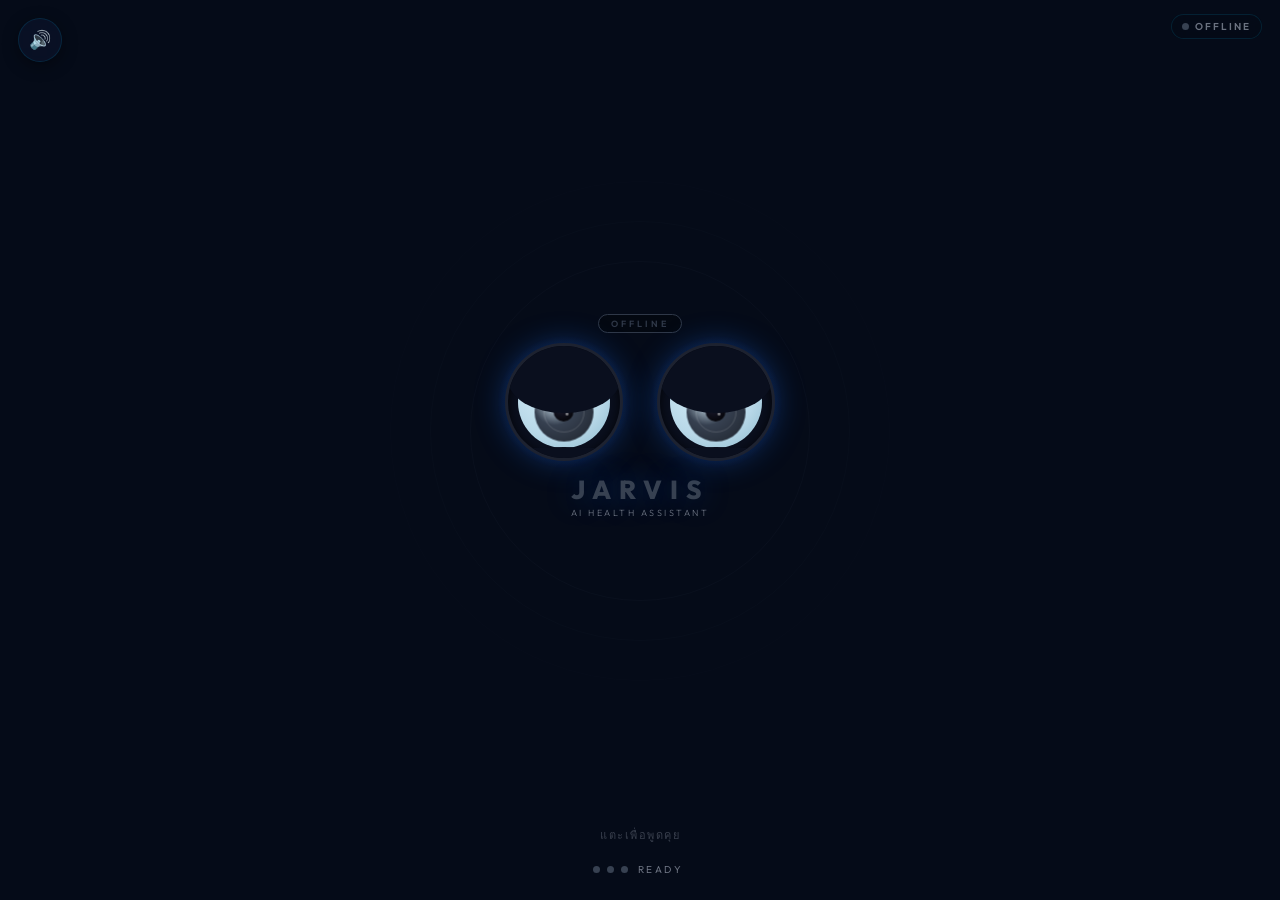
==== frontend/index.html @ 4f092149 "feat: implement backend core with Gemini integration, wake-word detection, and frontend communicatio" ====
<!DOCTYPE html>
<html lang="th">
<head>
    <meta charset="UTF-8">
    <meta name="viewport" content="width=device-width, initial-scale=1.0">
    <title>JARVIS — AI Health Assistant</title>
    <link rel="stylesheet" href="style.css">
    <link href="https://fonts.googleapis.com/css2?family=Outfit:wght@300;400;600;800&family=Sarabun:wght@300;400;600;700&display=swap" rel="stylesheet">
</head>
<body>
    <div class="app-container">

        <!-- Status dot (top-right corner) -->
        <div class="ws-status" id="ws-status">
            <div class="status-dot"></div>
            <span class="status-text">CONNECTING...</span>
        </div>

        <!-- Test Speaker — top-left corner -->
        <button class="test-audio-btn" id="test-audio-btn" title="ทดสอบลำโพง">
            <div class="test-icon">🔊</div>
        </button>

        <!-- Main Face Area -->
        <main class="main-display">

            <!-- Robot Face Stage (tap to talk) -->
            <div class="face-stage" id="face-stage">

                <!-- Ambient glow rings around face -->
                <div class="ambient-ring ring-1"></div>
                <div class="ambient-ring ring-2"></div>
                <div class="ambient-ring ring-3"></div>

                <!-- Countdown arc overlay on face -->
                <div class="ptt-countdown-arc face-countdown-arc" id="ptt-countdown-arc"></div>

                <!-- Robot Head with Eyes -->
                <div class="robot-head">

                    <!-- State Badge -->
                    <div class="robot-state-badge" id="state-badge">STANDBY</div>

                    <!-- Eyes Container -->
                    <div class="robot-eyes-row">

                        <!-- LEFT EYE -->
                        <div class="eye-wrap" id="eye-left">
                            <div class="eye-outer-glow"></div>
                            <div class="eye-socket">
                                <div class="eye-white">
                                    <div class="iris" id="iris-left">
                                        <div class="iris-inner"></div>
                                        <div class="pupil">
                                            <div class="pupil-highlight"></div>
                                            <div class="pupil-highlight-sm"></div>
                                        </div>
                                    </div>
                                    <!-- Shine overlay -->
                                    <div class="eye-shine"></div>
                                </div>
                                <!-- Eyelids -->
                                <div class="eyelid eyelid-top" id="eyelid-top-left"></div>
                                <div class="eyelid eyelid-bottom" id="eyelid-bot-left"></div>
                            </div>
                        </div>

                        <!-- RIGHT EYE -->
                        <div class="eye-wrap" id="eye-right">
                            <div class="eye-outer-glow"></div>
                            <div class="eye-socket">
                                <div class="eye-white">
                                    <div class="iris" id="iris-right">
                                        <div class="iris-inner"></div>
                                        <div class="pupil">
                                            <div class="pupil-highlight"></div>
                                            <div class="pupil-highlight-sm"></div>
                                        </div>
                                    </div>
                                    <div class="eye-shine"></div>
                                </div>
                                <div class="eyelid eyelid-top" id="eyelid-top-right"></div>
                                <div class="eyelid eyelid-bottom" id="eyelid-bot-right"></div>
                            </div>
                        </div>

                    </div><!-- /robot-eyes-row -->

                    <!-- Robot Name -->
                    <div class="robot-name-plate">
                        <span class="robot-name">JARVIS</span>
                        <span class="robot-subtitle">AI Health Assistant</span>
                    </div>

                </div><!-- /robot-head -->

                <!-- Listening wave bars (shown when LISTENING) -->
                <div class="listen-bars" id="listen-bars">
                    <span></span><span></span><span></span><span></span><span></span>
                    <span></span><span></span><span></span><span></span>
                </div>

                <!-- Tap hint (shown only in idle) -->
                <div class="face-tap-hint" id="face-tap-hint">แตะเพื่อพูดคุย</div>

            </div><!-- /face-stage -->

            <!-- Floating Speech Bubble -->
            <div class="speech-bubble" id="speech-bubble">
                <p id="bubble-text"></p>
            </div>

            <!-- Status Indicator -->
            <div class="status-indicator" id="status-indicator">
                <span class="mic-indicator" id="mic-indicator">🎙️</span>
                <div class="status-dots" id="status-dots">
                    <span></span><span></span><span></span>
                </div>
                <span class="status-hint" id="status-hint">READY</span>
            </div>

        </main>
    </div>

    <!-- Telemedicine Overlay -->
    <div class="telemedicine-overlay" id="telemed-overlay">
        <div class="telemed-modal">
            <div class="telemed-header">
                <h2>🩺 Socare Telemedicine</h2>
                <p>กำลังเชื่อมต่อวิดีโอคอลกับแพทย์ประจำตัว...</p>
            </div>
            <div class="video-grid">
                <div class="video-box patient-view">
                    <div class="video-label">กล้องผู้ป่วย</div>
                    <div class="mock-avatar">👴 Patient</div>
                </div>
                <div class="video-box doctor-view">
                    <div class="video-label">แพทย์ผู้ให้บริการ</div>
                    <div class="mock-avatar doctor-calling">👩‍⚕️ Doctor (Connecting)</div>
                    <div class="connection-spinner"></div>
                </div>
            </div>
            <div class="telemed-footer">
                <button class="btn btn-danger" id="end-telemed-btn">วางสาย / ปิดการเชื่อมต่อ</button>
            </div>
        </div>
    </div>

    <!-- Reminder Alert Modal -->
    <div class="alert-overlay" id="reminder-alert-overlay">
        <div class="alert-modal">
            <div class="alert-icon">🔔</div>
            <h2 id="reminder-alert-title">ถึงเวลาทานยาแล้ว!</h2>
            <p id="reminder-alert-body">ข้อมูลรายละเอียดการทานยา</p>
            <div class="alert-actions">
                <button class="btn btn-success" id="ack-reminder-btn">รับทราบและทานยาแล้ว ✓</button>
            </div>
        </div>
    </div>

    <script src="app.js"></script>
</body>
</html>
---- frontend/style.css ----
/* =====================================================
   JARVIS ROBOT FACE — Premium Design
   Eyes-based animated robot UI
   ===================================================== */

/* ---------- Fonts & Reset ---------- */
@import url('https://fonts.googleapis.com/css2?family=Outfit:wght@300;400;600;800&family=Sarabun:wght@300;400;600;700&display=swap');

*, *::before, *::after { box-sizing: border-box; margin: 0; padding: 0; }

:root {
  /* Colors */
  --bg-deep:    #050b18;
  --bg-card:    #0d1628;
  --bg-card2:   #111d35;
  --border:     rgba(0, 200, 255, 0.12);
  --text-main:  #e2e8f0;
  --text-dim:   #6b7280;

  /* Eye iris colors per state */
  --iris-idle:      #1a6ef5;
  --iris-listen:    #00d4ff;
  --iris-think:     #a855f7;
  --iris-speak:     #10b981;
  --iris-happy:     #f59e0b;
  --iris-concerned: #ef4444;
  --iris-sad:       #60a5fa;
  --iris-sleepy:    #374151;

  /* Glow colors */
  --glow-idle:      rgba(26, 110, 245, 0.35);
  --glow-listen:    rgba(0, 212, 255, 0.55);
  --glow-think:     rgba(168, 85, 247, 0.45);
  --glow-speak:     rgba(16, 185, 129, 0.5);
  --glow-happy:     rgba(245, 158, 11, 0.55);
  --glow-concerned: rgba(239, 68, 68, 0.55);

  /* Active iris state (changed by JS) */
  --iris-current:   var(--iris-idle);
  --glow-current:   var(--glow-idle);

  /* Sizing — optimized for 800×480 Pi touchscreen */
  --eye-size:       118px;
  --eye-gap:        34px;
}

html, body {
  height: 100%;
  background: var(--bg-deep);
  color: var(--text-main);
  font-family: 'Outfit', 'Sarabun', sans-serif;
  overflow: hidden;
}

/* =====================================================
   LAYOUT
   ===================================================== */
.app-container {
  display: flex;
  height: 100vh;
  width: 100vw;
  overflow: hidden;
}

.main-display {
  flex: 1;
  display: flex;
  flex-direction: column;
  align-items: center;
  justify-content: space-between;
  padding: 12px 20px 14px;
  min-width: 0;
  position: relative;
}

/* =====================================================
   FACE STAGE — tap to talk
   ===================================================== */
.face-stage {
  position: relative;
  display: flex;
  flex-direction: column;
  align-items: center;
  justify-content: center;
  flex: 1;
  min-height: 0;
  cursor: pointer;          /* shows it's tappable */
  -webkit-tap-highlight-color: transparent;
  user-select: none;
}

/* Countdown arc overlaid on face-stage — hidden, countdown shown in status hint */
.face-countdown-arc {
  display: none;
}

/* Tap hint — shown only in idle state */
.face-tap-hint {
  position: absolute;
  bottom: 6px;
  left: 50%;
  transform: translateX(-50%);
  font-size: 11px;
  letter-spacing: 1.5px;
  text-transform: uppercase;
  color: var(--text-dim);
  font-family: 'Outfit', sans-serif;
  opacity: 0.5;
  pointer-events: none;
  transition: opacity 0.4s ease;
  white-space: nowrap;
}
/* Hide hint when not idle */
.state-listening .face-tap-hint,
.state-thinking  .face-tap-hint,
.state-speaking  .face-tap-hint {
  opacity: 0;
}

/* Ambient glow rings */
.ambient-ring {
  position: absolute;
  border-radius: 50%;
  border: 1px solid var(--iris-current, var(--iris-idle));
  opacity: 0.1;
  pointer-events: none;
  transition: border-color 0.8s ease, opacity 0.8s ease;
}
.ring-1 { width: 340px; height: 340px; animation: breathe 4s ease-in-out infinite; }
.ring-2 { width: 420px; height: 420px; animation: breathe 4s ease-in-out infinite 0.5s; opacity: 0.06; }
.ring-3 { width: 500px; height: 500px; animation: breathe 4s ease-in-out infinite 1s; opacity: 0.04; }

@keyframes breathe {
  0%, 100% { transform: scale(1); opacity: 0.10; }
  50%       { transform: scale(1.04); opacity: 0.20; }
}

/* =====================================================
   ROBOT HEAD
   ===================================================== */
.robot-head {
  display: flex;
  flex-direction: column;
  align-items: center;
  gap: 10px;
  position: relative;
  z-index: 2;
}

/* State badge above eyes */
.robot-state-badge {
  font-family: 'Outfit', monospace;
  font-size: 9px;
  font-weight: 600;
  letter-spacing: 3px;
  color: var(--iris-current, var(--iris-idle));
  padding: 3px 12px;
  border: 1px solid currentColor;
  border-radius: 20px;
  opacity: 0.85;
  transition: color 0.5s ease;
  background: rgba(0,0,0,0.3);
}

/* =====================================================
   EYES
   ===================================================== */
.robot-eyes-row {
  display: flex;
  align-items: center;
  gap: var(--eye-gap);
}

.eye-wrap {
  position: relative;
  width: var(--eye-size);
  height: var(--eye-size);
  border-radius: 50%;
}

/* Outer glow ring */
.eye-outer-glow {
  position: absolute;
  inset: -8px;
  border-radius: 50%;
  background: radial-gradient(circle, var(--glow-current, var(--glow-idle)), transparent 70%);
  transition: background 0.6s ease;
  animation: eye-pulse 3s ease-in-out infinite;
  pointer-events: none;
}

@keyframes eye-pulse {
  0%, 100% { opacity: 0.6; transform: scale(1); }
  50%       { opacity: 1.0; transform: scale(1.06); }
}

/* Eye socket (dark outer ring) */
.eye-socket {
  position: relative;
  width: 100%;
  height: 100%;
  border-radius: 50%;
  background: #0a0f1e;
  border: 3px solid rgba(255,255,255,0.08);
  overflow: hidden;
  box-shadow:
    inset 0 2px 12px rgba(0,0,0,0.8),
    0 0 30px var(--glow-current, var(--glow-idle));
  transition: box-shadow 0.5s ease;
}

/* Eye white (sclera) */
.eye-white {
  position: absolute;
  inset: 10px;
  border-radius: 50%;
  background: radial-gradient(circle at 40% 35%, #d6eef8, #b8d8e8 60%, #8ab8cc);
  overflow: hidden;
}

/* Iris */
.iris {
  position: absolute;
  width: 64%;
  height: 64%;
  top: 50%;
  left: 50%;
  transform: translate(-50%, -50%);
  border-radius: 50%;
  background: radial-gradient(circle at 35% 35%,
    rgba(255,255,255,0.3),
    var(--iris-current, var(--iris-idle)) 40%,
    color-mix(in srgb, var(--iris-current, var(--iris-idle)) 60%, black) 100%
  );
  transition: background 0.5s ease, transform 0.3s cubic-bezier(0.34,1.56,0.64,1);
  will-change: transform;
}

/* Iris inner detail ring */
.iris-inner {
  position: absolute;
  inset: 15%;
  border-radius: 50%;
  border: 1px solid rgba(255,255,255,0.15);
}

/* Pupil */
.pupil {
  position: absolute;
  width: 48%;
  height: 48%;
  top: 50%;
  left: 50%;
  transform: translate(-50%, -50%);
  border-radius: 50%;
  background: radial-gradient(circle at 38% 32%, #1a1a2e, #000);
  transition: transform 0.4s ease, width 0.3s ease, height 0.3s ease;
}

/* Highlights */
.pupil-highlight {
  position: absolute;
  width: 28%;
  height: 28%;
  top: 15%;
  left: 18%;
  border-radius: 50%;
  background: rgba(255,255,255,0.9);
  filter: blur(1px);
}
.pupil-highlight-sm {
  position: absolute;
  width: 14%;
  height: 14%;
  top: 52%;
  left: 58%;
  border-radius: 50%;
  background: rgba(255,255,255,0.5);
}

/* Eye shine overlay */
.eye-shine {
  position: absolute;
  top: 8%;
  left: 12%;
  width: 30%;
  height: 22%;
  border-radius: 50%;
  background: rgba(255,255,255,0.18);
  transform: rotate(-20deg);
  pointer-events: none;
}

/* Eyelids */
.eyelid {
  position: absolute;
  left: 0; right: 0;
  background: #0a0f1e;
  transition: height 0.12s ease;
  pointer-events: none;
  z-index: 10;
}
.eyelid-top  { top: 0;    height: 0; border-radius: 0 0 50% 50%; }
.eyelid-bottom { bottom: 0; height: 0; border-radius: 50% 50% 0 0; }

/* =====================================================
   ROBOT NAME PLATE
   ===================================================== */
.robot-name-plate {
  display: flex;
  flex-direction: column;
  align-items: center;
  gap: 1px;
  margin-top: 2px;
}

.robot-name {
  font-family: 'Outfit', sans-serif;
  font-size: 26px;
  font-weight: 800;
  letter-spacing: 8px;
  color: var(--iris-current, var(--iris-idle));
  text-shadow: 0 0 24px var(--glow-current, var(--glow-idle));
  transition: color 0.5s ease, text-shadow 0.5s ease;
}

.robot-subtitle {
  font-size: 9px;
  letter-spacing: 2.5px;
  color: var(--text-dim);
  font-weight: 300;
  text-transform: uppercase;
}

/* =====================================================
   LISTENING WAVE BARS
   ===================================================== */
.listen-bars {
  display: flex;
  align-items: center;
  gap: 4px;
  height: 28px;
  opacity: 0;
  transition: opacity 0.4s ease;
  margin-top: 2px;
}
.listen-bars span {
  display: block;
  width: 3px;
  border-radius: 4px;
  background: var(--iris-current, var(--iris-listen));
  height: 6px;
  animation: wave-bar 0.8s ease-in-out infinite;
}
.listen-bars span:nth-child(1) { animation-delay: 0.0s; }
.listen-bars span:nth-child(2) { animation-delay: 0.1s; }
.listen-bars span:nth-child(3) { animation-delay: 0.2s; }
.listen-bars span:nth-child(4) { animation-delay: 0.3s; }
.listen-bars span:nth-child(5) { animation-delay: 0.4s; }
.listen-bars span:nth-child(6) { animation-delay: 0.3s; }
.listen-bars span:nth-child(7) { animation-delay: 0.2s; }
.listen-bars span:nth-child(8) { animation-delay: 0.1s; }
.listen-bars span:nth-child(9) { animation-delay: 0.0s; }

@keyframes wave-bar {
  0%, 100% { height: 6px; }
  50%       { height: 24px; }
}

/* Show bars when listening or speaking */
.state-listening  .listen-bars,
.state-speaking   .listen-bars { opacity: 1; }

/* =====================================================
   STATE-SPECIFIC EFFECTS on face-stage
   ===================================================== */
/* These classes on app-container drive ambient ring color changes via CSS vars */
.state-listening  { --iris-current: var(--iris-listen);  --glow-current: var(--glow-listen); }
.state-thinking   { --iris-current: var(--iris-think);   --glow-current: var(--glow-think); }
.state-speaking   { --iris-current: var(--iris-speak);   --glow-current: var(--glow-speak); }

/* =====================================================
   STATUS INDICATOR (replaces transcript box)
   ===================================================== */
.status-indicator {
  display: flex;
  align-items: center;
  justify-content: center;
  gap: 10px;
  height: 34px;
  width: 100%;
  flex-shrink: 0;
}

.status-dots {
  display: flex;
  gap: 7px;
  align-items: center;
}

.status-dots span {
  width: 7px;
  height: 7px;
  border-radius: 50%;
  background: var(--iris-current, var(--iris-idle));
  transition: background 0.5s ease, border-radius 0.3s ease;
  animation: dot-idle 2.8s ease-in-out infinite;
}
.status-dots span:nth-child(2) { animation-delay: 0.45s; }
.status-dots span:nth-child(3) { animation-delay: 0.9s; }

@keyframes dot-idle {
  0%, 100% { opacity: 0.2; transform: scale(0.8); }
  50%       { opacity: 0.65; transform: scale(1.1); }
}

/* LISTENING — fast flutter */
.state-listening .status-dots span {
  animation: dot-listen 0.55s ease-in-out infinite alternate;
}
.state-listening .status-dots span:nth-child(2) { animation-delay: 0.12s; }
.state-listening .status-dots span:nth-child(3) { animation-delay: 0.24s; }
@keyframes dot-listen {
  from { opacity: 0.35; transform: scale(0.85); }
  to   { opacity: 1;    transform: scale(1.35); }
}

/* THINKING — typing-indicator bounce */
.state-thinking .status-dots span {
  animation: dot-think 1.3s cubic-bezier(0.4,0,0.6,1) infinite;
  opacity: 1;
}
.state-thinking .status-dots span:nth-child(1) { animation-delay: 0.0s; }
.state-thinking .status-dots span:nth-child(2) { animation-delay: 0.22s; }
.state-thinking .status-dots span:nth-child(3) { animation-delay: 0.44s; }
@keyframes dot-think {
  0%, 80%, 100% { transform: translateY(0)    scale(1);   opacity: 0.45; }
  40%           { transform: translateY(-9px) scale(1.25); opacity: 1;    }
}

/* SPEAKING — vertical wave bars */
.state-speaking .status-dots span {
  animation: dot-speak 0.45s ease-in-out infinite alternate;
  border-radius: 3px;
  width: 5px;
}
.state-speaking .status-dots span:nth-child(1) { animation-delay: 0.0s; }
.state-speaking .status-dots span:nth-child(2) { animation-delay: 0.12s; }
.state-speaking .status-dots span:nth-child(3) { animation-delay: 0.24s; }
@keyframes dot-speak {
  from { height: 5px; }
  to   { height: 20px; }
}

.status-hint {
  font-size: 10px;
  letter-spacing: 2.5px;
  text-transform: uppercase;
  color: var(--text-dim);
  font-family: 'Outfit', sans-serif;
  font-weight: 400;
  transition: color 0.4s ease;
  min-width: 80px;
}

/* =====================================================
   FLOATING SPEECH BUBBLE
   ===================================================== */
.speech-bubble {
  width: 92%;
  max-width: 660px;
  background: rgba(5, 11, 24, 0.88);
  border: 1px solid var(--border);
  border-radius: 20px;
  backdrop-filter: blur(16px);
  box-shadow: 0 6px 24px rgba(0,0,0,0.45),
              inset 0 1px 0 rgba(255,255,255,0.04);
  /* Hidden by default */
  opacity: 0;
  max-height: 0;
  padding: 0 20px;
  overflow: hidden;
  transition: opacity 0.35s ease, max-height 0.35s ease, padding 0.35s ease;
  pointer-events: none;
  flex-shrink: 0;
}
.speech-bubble.visible {
  opacity: 1;
  max-height: 90px;
  padding: 10px 20px;
}
.speech-bubble p {
  font-size: 14px;
  font-family: 'Sarabun', sans-serif;
  color: var(--text-main);
  line-height: 1.65;
  text-align: center;
}

/* =====================================================
   CONTROLS
   ===================================================== */
.controls-area {
  display: flex;
  align-items: center;
  justify-content: center;
  gap: 24px;
  padding-bottom: 4px;
  width: 100%;
}

/* ---- PTT wrapper ---- */
.ptt-wrapper {
  display: flex;
  flex-direction: column;
  align-items: center;
  gap: 7px;
}

/* Large glowing PTT circle */
.ptt-btn {
  position: relative;
  width: 72px;
  height: 72px;
  border-radius: 50%;
  border: 2px solid rgba(26, 110, 245, 0.5);
  background: linear-gradient(145deg, #1345cc, #091852);
  box-shadow:
    0 0 28px rgba(26, 110, 245, 0.35),
    0 6px 24px rgba(0, 0, 0, 0.55),
    inset 0 1px 0 rgba(255,255,255,0.06);
  cursor: pointer;
  transition: transform 0.12s ease, box-shadow 0.2s ease, background 0.2s;
  display: flex;
  align-items: center;
  justify-content: center;
  overflow: visible;
}

/* Outer breathing ring */
.ptt-ring {
  position: absolute;
  inset: -6px;
  border-radius: 50%;
  border: 2px solid rgba(26, 110, 245, 0.35);
  animation: ptt-ring-idle 3s ease-in-out infinite;
  pointer-events: none;
}
@keyframes ptt-ring-idle {
  0%, 100% { opacity: 0.45; transform: scale(1); }
  50%       { opacity: 1;    transform: scale(1.06); }
}

/* Countdown arc — conic-gradient depletes as time runs out */
.ptt-countdown-arc {
  position: absolute;
  inset: -5px;
  border-radius: 50%;
  background: conic-gradient(
    rgba(0, 212, 255, 0.7) var(--countdown-pct, 0%),
    transparent var(--countdown-pct, 0%)
  );
  opacity: 0;
  transition: opacity 0.4s ease;
  pointer-events: none;
  /* Rotate so arc starts at top (12 o'clock) */
  transform: rotate(-90deg);
}
.ptt-countdown-arc.active {
  opacity: 1;
}

/* Clean center dot inside PTT (replaces emoji) */
.ptt-center-dot {
  width: 18px;
  height: 18px;
  border-radius: 50%;
  background: rgba(255, 255, 255, 0.85);
  position: relative;
  z-index: 1;
  pointer-events: none;
  transition: transform 0.12s ease, background 0.2s ease;
  box-shadow: 0 0 12px rgba(255,255,255,0.5);
}
.ptt-btn.pressed .ptt-center-dot {
  transform: scale(0.8);
  background: #00d4ff;
  box-shadow: 0 0 20px rgba(0, 212, 255, 0.8);
}

/* Mic indicator in status bar — only visible when LISTENING */
.mic-indicator {
  font-size: 16px;
  opacity: 0;
  transform: scale(0.7);
  transition: opacity 0.3s ease, transform 0.3s ease;
  pointer-events: none;
}
.state-listening .mic-indicator {
  opacity: 1;
  transform: scale(1);
  animation: mic-pulse 1s ease-in-out infinite;
}
@keyframes mic-pulse {
  0%, 100% { transform: scale(1); }
  50%       { transform: scale(1.2); }
}

.ptt-btn:hover {
  transform: translateY(-3px);
  box-shadow:
    0 0 44px rgba(26, 110, 245, 0.55),
    0 10px 28px rgba(0,0,0,0.6),
    inset 0 1px 0 rgba(255,255,255,0.08);
}

.ptt-btn.pressed {
  transform: scale(0.93);
  background: linear-gradient(145deg, #00a8c4, #005570);
  border-color: rgba(0, 212, 255, 0.7);
  box-shadow:
    0 0 55px rgba(0, 212, 255, 0.65),
    0 3px 14px rgba(0,0,0,0.5);
}
.ptt-btn.pressed .ptt-ring {
  border-color: rgba(0, 212, 255, 0.7);
  animation: ptt-ring-active 0.75s ease-in-out infinite;
}
@keyframes ptt-ring-active {
  0%, 100% { opacity: 0.6; transform: scale(1); }
  50%       { opacity: 1;   transform: scale(1.18); }
}
.ptt-btn.pressed .ptt-icon-wrap { transform: scale(0.9); }

/* Label under PTT */
.ptt-label {
  font-size: 10px;
  letter-spacing: 1.5px;
  color: var(--text-dim);
  font-family: 'Outfit', sans-serif;
  font-weight: 400;
  text-transform: uppercase;
  transition: color 0.25s;
  pointer-events: none;
}
.ptt-btn.pressed ~ .ptt-label { color: #00d4ff; }

/* =====================================================
   TEST SPEAKER — top-left floating button
   ===================================================== */
.test-audio-btn {
  position: fixed;
  top: 18px;
  left: 18px;
  z-index: 50;
  width: 44px;
  height: 44px;
  border-radius: 50%;
  background: rgba(10, 18, 40, 0.8);
  border: 1px solid var(--border);
  backdrop-filter: blur(12px);
  cursor: pointer;
  display: flex;
  align-items: center;
  justify-content: center;
  transition: background 0.2s ease, transform 0.15s ease;
  box-shadow: 0 4px 16px rgba(0,0,0,0.4);
}
.test-audio-btn:hover  { background: rgba(30, 50, 80, 0.9); transform: scale(1.1); }
.test-audio-btn:active { transform: scale(0.95); }
.test-icon { font-size: 18px; line-height: 1; }

/* Spacer for visual balance */
.spacer-btn {
  width: 44px;
  height: 44px;
  flex-shrink: 0;
}

/* =====================================================
   STATUS DOT — small indicator in top-right corner
   ===================================================== */
.ws-status {
  position: fixed;
  top: 14px;
  right: 18px;
  display: flex;
  align-items: center;
  gap: 6px;
  font-size: 10px;
  letter-spacing: 2px;
  font-weight: 600;
  color: var(--text-dim);
  z-index: 50;
  background: rgba(5,11,24,0.7);
  padding: 5px 10px;
  border-radius: 20px;
  border: 1px solid var(--border);
  backdrop-filter: blur(8px);
}
.status-dot {
  width: 7px; height: 7px;
  border-radius: 50%;
  background: #374151;
  transition: background 0.3s;
}
.ws-status.online .status-dot  { background: #10b981; box-shadow: 0 0 8px rgba(16,185,129,0.7); }
.ws-status.online .status-text { color: #10b981; }

/* Sidebar styles removed — full screen mode */

.info-section {
  padding: 16px;
  border-bottom: 1px solid var(--border);
}
.info-section h2 {
  font-size: 12px;
  font-weight: 600;
  letter-spacing: 1.5px;
  text-transform: uppercase;
  color: var(--text-dim);
  margin-bottom: 12px;
}

/* Vitals Grid */
.vitals-grid {
  display: grid;
  grid-template-columns: 1fr 1fr;
  gap: 8px;
}

.vital-card {
  background: var(--bg-card2);
  border: 1px solid var(--border);
  border-radius: 12px;
  padding: 10px;
  text-align: center;
  transition: border-color 0.3s, box-shadow 0.3s;
}
.vital-card.status-high { border-color: #ef4444; box-shadow: 0 0 12px rgba(239,68,68,0.3); }
.vital-card.status-low  { border-color: #f59e0b; box-shadow: 0 0 12px rgba(245,158,11,0.3); }

.vital-icon  { font-size: 18px; margin-bottom: 4px; }
.vital-label { font-size: 9px; color: var(--text-dim); text-transform: uppercase; letter-spacing: 0.5px; margin-bottom: 4px; font-family: 'Sarabun'; }
.vital-value { font-size: 20px; font-weight: 700; color: var(--text-main); line-height: 1; }
.vital-unit  { font-size: 9px; color: var(--text-dim); margin-top: 2px; }

/* Content Cards */
.content-cards-container { flex: 1; }
.cards-list { display: flex; flex-direction: column; gap: 8px; }

.placeholder-card {
  font-size: 12px;
  color: var(--text-dim);
  font-style: italic;
  padding: 12px;
  border: 1px dashed var(--border);
  border-radius: 8px;
  text-align: center;
  font-family: 'Sarabun';
}

.dynamic-card {
  background: var(--bg-card2);
  border: 1px solid var(--border);
  border-radius: 10px;
  padding: 12px;
  animation: slide-in 0.3s ease;
}
@keyframes slide-in {
  from { opacity: 0; transform: translateY(-8px); }
  to   { opacity: 1; transform: none; }
}
.dynamic-card h3 { font-size: 13px; font-weight: 600; margin-bottom: 4px; color: var(--text-main); }
.dynamic-card p  { font-size: 12px; color: var(--text-dim); font-family: 'Sarabun'; line-height: 1.5; }

/* =====================================================
   MODALS / OVERLAYS
   ===================================================== */
.telemedicine-overlay,
.alert-overlay {
  display: none;
  position: fixed;
  inset: 0;
  background: rgba(0,0,0,0.85);
  backdrop-filter: blur(12px);
  z-index: 1000;
  align-items: center;
  justify-content: center;
}

.telemed-modal, .alert-modal {
  background: var(--bg-card);
  border: 1px solid var(--border);
  border-radius: 20px;
  padding: 28px;
  max-width: 560px;
  width: 90%;
  box-shadow: 0 20px 60px rgba(0,0,0,0.6);
}

.telemed-header h2 { font-size: 20px; margin-bottom: 6px; }
.telemed-header p  { color: var(--text-dim); font-family: 'Sarabun'; font-size: 14px; margin-bottom: 20px; }

.video-grid  { display: grid; grid-template-columns: 1fr 1fr; gap: 12px; margin-bottom: 20px; }
.video-box   { background: #000; border-radius: 12px; aspect-ratio: 16/9; display: flex; align-items: center; justify-content: center; position: relative; }
.video-label { position: absolute; top: 8px; left: 8px; font-size: 10px; color: rgba(255,255,255,0.5); }
.mock-avatar { font-size: 28px; }
.connection-spinner {
  position: absolute; bottom: 10px; right: 10px;
  width: 16px; height: 16px;
  border: 2px solid rgba(255,255,255,0.2);
  border-top-color: #00d4ff;
  border-radius: 50%;
  animation: spin 1s linear infinite;
}
@keyframes spin { to { transform: rotate(360deg); } }
.telemed-footer { text-align: center; }

.alert-modal { text-align: center; }
.alert-icon  { font-size: 40px; margin-bottom: 12px; animation: ring-bell 1s ease-in-out 3; }
@keyframes ring-bell {
  0%, 100% { transform: rotate(0); }
  25%       { transform: rotate(15deg); }
  75%       { transform: rotate(-15deg); }
}
.alert-modal h2 { font-size: 20px; margin-bottom: 8px; }
.alert-modal p  { color: var(--text-dim); font-family: 'Sarabun'; font-size: 14px; margin-bottom: 20px; }
.alert-actions  { display: flex; justify-content: center; gap: 12px; }

/* Buttons */
.btn { padding: 12px 24px; border-radius: 50px; border: none; font-size: 14px; font-family: 'Sarabun'; font-weight: 600; cursor: pointer; transition: all 0.2s; }
.btn-danger  { background: #dc2626; color: #fff; }
.btn-success { background: #10b981; color: #fff; }
.btn:hover   { filter: brightness(1.15); transform: translateY(-1px); }

/* =====================================================
   SCROLLBAR
   ===================================================== */
::-webkit-scrollbar       { width: 4px; }
::-webkit-scrollbar-track { background: transparent; }
::-webkit-scrollbar-thumb { background: var(--border); border-radius: 4px; }
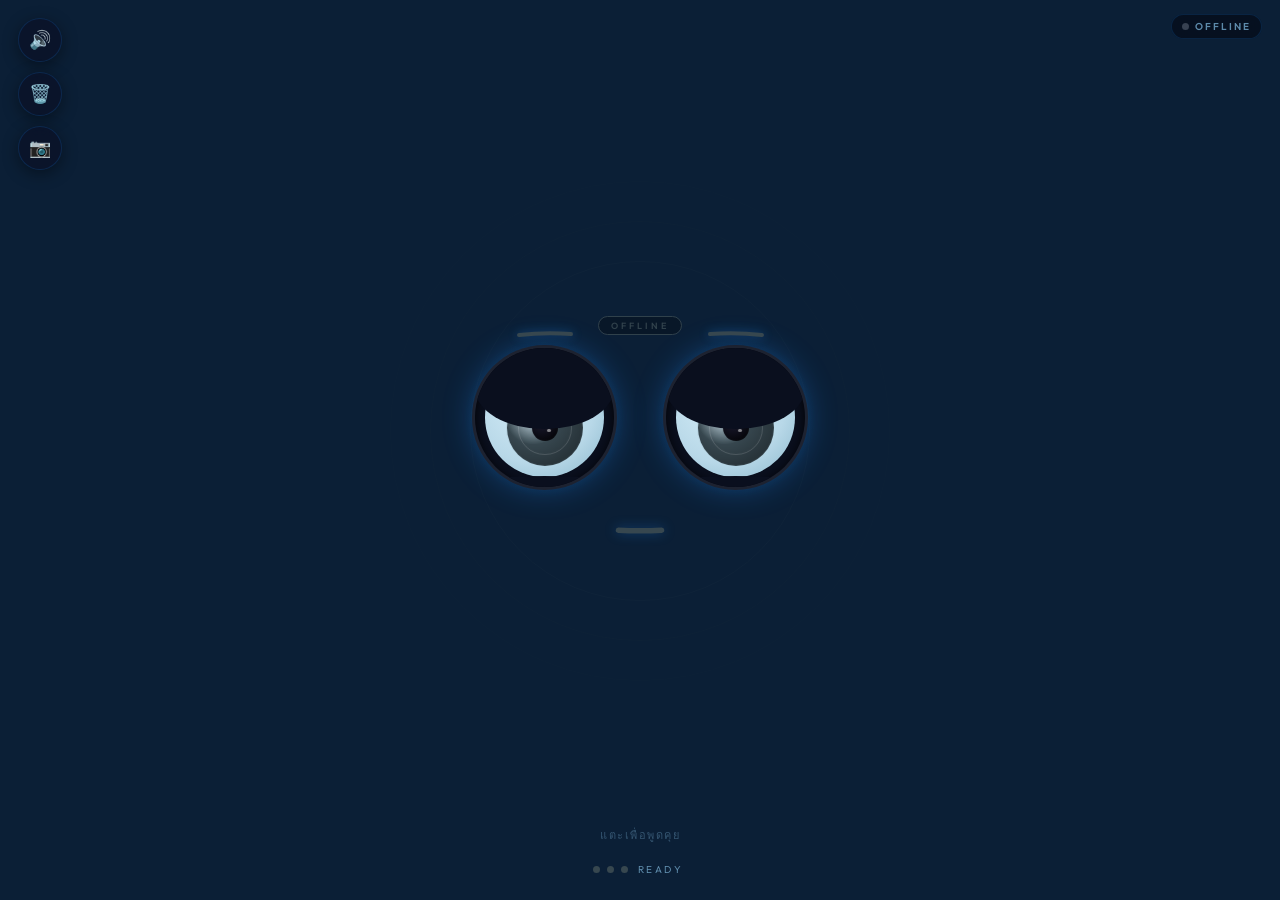
==== commit 58afbdc9: "refactor: improve backend concurrency with SQLite WAL mode, database retry logic, and audio stream s" ====
--- a/frontend/index.html
+++ b/frontend/index.html
@@ -19,6 +19,16 @@
         <!-- Test Speaker — top-left corner -->
         <button class="test-audio-btn" id="test-audio-btn" title="ทดสอบลำโพง">
             <div class="test-icon">🔊</div>
+        </button>
+
+        <!-- Clear History — below test audio -->
+        <button class="clear-history-btn" id="clear-history-btn" title="ลบประวัติการสนทนา">
+            <div class="clear-icon">🗑️</div>
+        </button>
+
+        <!-- Camera Button — below trash -->
+        <button class="camera-btn" id="camera-btn" title="ถ่ายรูปทันที">
+            <div class="camera-icon">📷</div>
         </button>
 
         <!-- Main Face Area -->
@@ -46,6 +56,10 @@
 
                         <!-- LEFT EYE -->
                         <div class="eye-wrap" id="eye-left">
+                            <!-- Eyebrow -->
+                            <svg class="eyebrow" id="brow-left" viewBox="0 0 60 20" xmlns="http://www.w3.org/2000/svg">
+                                <path class="brow-path" id="brow-path-left" d="M 4,14 Q 30,8 56,12" />
+                            </svg>
                             <div class="eye-outer-glow"></div>
                             <div class="eye-socket">
                                 <div class="eye-white">
@@ -67,6 +81,10 @@
 
                         <!-- RIGHT EYE -->
                         <div class="eye-wrap" id="eye-right">
+                            <!-- Eyebrow -->
+                            <svg class="eyebrow" id="brow-right" viewBox="0 0 60 20" xmlns="http://www.w3.org/2000/svg">
+                                <path class="brow-path" id="brow-path-right" d="M 4,12 Q 30,8 56,14" />
+                            </svg>
                             <div class="eye-outer-glow"></div>
                             <div class="eye-socket">
                                 <div class="eye-white">
@@ -86,24 +104,27 @@
 
                     </div><!-- /robot-eyes-row -->
 
-                    <!-- Robot Name -->
-                    <div class="robot-name-plate">
-                        <span class="robot-name">JARVIS</span>
-                        <span class="robot-subtitle">AI Health Assistant</span>
+                    <!-- Mouth (replaces name plate) -->
+                    <div class="mouth-area">
+                        <!-- Static mouth shape -->
+                        <svg class="mouth-svg" id="mouth-svg" viewBox="0 0 80 30" xmlns="http://www.w3.org/2000/svg">
+                            <path class="mouth-path" id="mouth-path" d="M 10,15 Q 40,18 70,15" />
+                        </svg>
+                        <!-- Listening bars (shown when LISTENING — replaces mouth) -->
+                        <div class="listen-bars" id="listen-bars">
+                            <span></span><span></span><span></span><span></span><span></span>
+                            <span></span><span></span><span></span><span></span>
+                        </div>
                     </div>
 
                 </div><!-- /robot-head -->
-
-                <!-- Listening wave bars (shown when LISTENING) -->
-                <div class="listen-bars" id="listen-bars">
-                    <span></span><span></span><span></span><span></span><span></span>
-                    <span></span><span></span><span></span><span></span>
-                </div>
 
                 <!-- Tap hint (shown only in idle) -->
                 <div class="face-tap-hint" id="face-tap-hint">แตะเพื่อพูดคุย</div>
 
             </div><!-- /face-stage -->
+
+
 
             <!-- Floating Speech Bubble -->
             <div class="speech-bubble" id="speech-bubble">
@@ -130,14 +151,14 @@
                 <p>กำลังเชื่อมต่อวิดีโอคอลกับแพทย์ประจำตัว...</p>
             </div>
             <div class="video-grid">
-                <div class="video-box patient-view">
+                <!-- Socare Video Call iframe -->
+                <iframe id="socare-video-frame" src=""
+                    style="display:none; width:100%; height:400px; border:none; border-radius:12px;"
+                    allow="camera; microphone; fullscreen" allowfullscreen></iframe>
+                <!-- Fallback mock view -->
+                <div class="video-box patient-view" id="telemed-mock">
                     <div class="video-label">กล้องผู้ป่วย</div>
                     <div class="mock-avatar">👴 Patient</div>
-                </div>
-                <div class="video-box doctor-view">
-                    <div class="video-label">แพทย์ผู้ให้บริการ</div>
-                    <div class="mock-avatar doctor-calling">👩‍⚕️ Doctor (Connecting)</div>
-                    <div class="connection-spinner"></div>
                 </div>
             </div>
             <div class="telemed-footer">
--- a/frontend/style.css
+++ b/frontend/style.css
@@ -9,40 +9,41 @@
 *, *::before, *::after { box-sizing: border-box; margin: 0; padding: 0; }
 
 :root {
-  /* Colors */
-  --bg-deep:    #050b18;
-  --bg-card:    #0d1628;
-  --bg-card2:   #111d35;
-  --border:     rgba(0, 200, 255, 0.12);
-  --text-main:  #e2e8f0;
-  --text-dim:   #6b7280;
-
-  /* Eye iris colors per state */
-  --iris-idle:      #1a6ef5;
-  --iris-listen:    #00d4ff;
-  --iris-think:     #a855f7;
-  --iris-speak:     #10b981;
-  --iris-happy:     #f59e0b;
-  --iris-concerned: #ef4444;
-  --iris-sad:       #60a5fa;
-  --iris-sleepy:    #374151;
-
-  /* Glow colors */
-  --glow-idle:      rgba(26, 110, 245, 0.35);
-  --glow-listen:    rgba(0, 212, 255, 0.55);
-  --glow-think:     rgba(168, 85, 247, 0.45);
-  --glow-speak:     rgba(16, 185, 129, 0.5);
-  --glow-happy:     rgba(245, 158, 11, 0.55);
-  --glow-concerned: rgba(239, 68, 68, 0.55);
-
-  /* Active iris state (changed by JS) */
+  /* ── Hospital Blue Theme — Safe, Trustworthy, Medical ── */
+  --bg-deep:    #0b1f36;          /* Deep hospital navy */
+  --bg-card:    #102d4a;          /* Medical panel */
+  --bg-card2:   #133458;
+  --border:     rgba(30, 144, 255, 0.16);
+  --text-main:  #e8f4fd;          /* Soft white-blue (like hospital light) */
+  --text-dim:   #5d8aaa;
+
+  /* ── Iris — Medical Equipment Colors ── */
+  --iris-idle:      #1e90ff;      /* Dodger blue — safe, medical */
+  --iris-listen:    #00c8d7;      /* Medical teal — attentive */
+  --iris-think:     #5c7cfa;      /* Indigo blue — cognitive */
+  --iris-speak:     #29b6f6;      /* Sky blue — communicating */
+  --iris-happy:     #66bb6a;      /* Soft hospital green — good news */
+  --iris-concerned: #ef9a9a;      /* Soft coral — gentle alert */
+  --iris-sad:       #78909c;      /* Blue-grey — subdued */
+  --iris-sleepy:    #37474f;      /* Dark slate — offline */
+
+  /* ── Glows — Soft, Not Harsh ── */
+  --glow-idle:      rgba(30, 144, 255, 0.30);
+  --glow-listen:    rgba(0, 200, 215, 0.35);
+  --glow-think:     rgba(92, 124, 250, 0.28);
+  --glow-speak:     rgba(41, 182, 246, 0.32);
+  --glow-happy:     rgba(102, 187, 106, 0.35);
+  --glow-concerned: rgba(239, 154, 154, 0.35);
+
+  /* Active iris state (set by JS) */
   --iris-current:   var(--iris-idle);
   --glow-current:   var(--glow-idle);
 
-  /* Sizing — optimized for 800×480 Pi touchscreen */
-  --eye-size:       118px;
-  --eye-gap:        34px;
-}
+  /* Sizing — 800×480 Pi touchscreen */
+  --eye-size:       145px;
+  --eye-gap:        46px;
+}
+
 
 html, body {
   height: 100%;
@@ -304,23 +305,23 @@
 .eyelid-bottom { bottom: 0; height: 0; border-radius: 50% 50% 0 0; }
 
 /* =====================================================
-   ROBOT NAME PLATE
+   ROBOT NAME PLATE (below face)
    ===================================================== */
 .robot-name-plate {
   display: flex;
   flex-direction: column;
   align-items: center;
   gap: 1px;
-  margin-top: 2px;
+  margin-top: 4px;
 }
 
 .robot-name {
   font-family: 'Outfit', sans-serif;
-  font-size: 26px;
+  font-size: 22px;
   font-weight: 800;
   letter-spacing: 8px;
   color: var(--iris-current, var(--iris-idle));
-  text-shadow: 0 0 24px var(--glow-current, var(--glow-idle));
+  text-shadow: 0 0 20px var(--glow-current, var(--glow-idle));
   transition: color 0.5s ease, text-shadow 0.5s ease;
 }
 
@@ -333,43 +334,119 @@
 }
 
 /* =====================================================
-   LISTENING WAVE BARS
+   EYEBROWS
+   ===================================================== */
+.eyebrow {
+  position: absolute;
+  top: -26px;
+  left: 50%;
+  transform: translateX(-50%);
+  width: 64px;
+  height: 20px;
+  overflow: visible;
+  z-index: 5;
+  pointer-events: none;
+}
+
+.brow-path {
+  fill: none;
+  stroke: var(--iris-idle);
+  stroke-width: 4;
+  stroke-linecap: round;
+  filter: drop-shadow(0 0 5px var(--glow-idle));
+  transition: d 0.4s cubic-bezier(0.34,1.56,0.64,1),
+              stroke 0.4s ease,
+              filter 0.4s ease;
+}
+
+/* =====================================================
+   MOUTH SVG
+
+   ===================================================== */
+.mouth-svg {
+  width: 72px;
+  height: 28px;
+  margin-top: 6px;
+  overflow: visible;
+}
+
+.mouth-path {
+  fill: none;
+  stroke: var(--iris-idle);
+  stroke-width: 4.5;
+  stroke-linecap: round;
+  filter: drop-shadow(0 0 5px var(--glow-idle));
+  transition: d 0.35s cubic-bezier(0.34,1.56,0.64,1), stroke 0.4s ease, filter 0.4s ease;
+}
+
+/* =====================================================
+   MOUTH AREA — contains both SVG mouth + listen bars
+   ===================================================== */
+.mouth-area {
+  position: relative;
+  display: flex;
+  align-items: center;
+  justify-content: center;
+  height: 40px;
+  width: 110px;
+  margin-top: 6px;
+}
+
+/* Mouth SVG — shown by default, hidden when listening */
+.mouth-svg {
+  position: absolute;
+  width: 100px;
+  height: 36px;
+  overflow: visible;
+  opacity: 1;
+  transition: opacity 0.25s ease;
+}
+
+/* Hide mouth shape when LISTENING */
+.state-listening .mouth-svg { opacity: 0; }
+
+/* =====================================================
+   LISTENING BARS (as mouth)
    ===================================================== */
 .listen-bars {
+  position: absolute;
   display: flex;
   align-items: center;
   gap: 4px;
   height: 28px;
   opacity: 0;
-  transition: opacity 0.4s ease;
-  margin-top: 2px;
-}
+  transition: opacity 0.25s ease;
+}
+
 .listen-bars span {
   display: block;
-  width: 3px;
+  width: 4.5px;
   border-radius: 4px;
-  background: var(--iris-current, var(--iris-listen));
-  height: 6px;
-  animation: wave-bar 0.8s ease-in-out infinite;
-}
-.listen-bars span:nth-child(1) { animation-delay: 0.0s; }
-.listen-bars span:nth-child(2) { animation-delay: 0.1s; }
-.listen-bars span:nth-child(3) { animation-delay: 0.2s; }
-.listen-bars span:nth-child(4) { animation-delay: 0.3s; }
-.listen-bars span:nth-child(5) { animation-delay: 0.4s; }
-.listen-bars span:nth-child(6) { animation-delay: 0.3s; }
-.listen-bars span:nth-child(7) { animation-delay: 0.2s; }
-.listen-bars span:nth-child(8) { animation-delay: 0.1s; }
-.listen-bars span:nth-child(9) { animation-delay: 0.0s; }
+  background: var(--iris-listen);
+  box-shadow: 0 0 5px var(--glow-listen);
+  height: 5px;
+  animation: wave-bar 0.75s ease-in-out infinite;
+}
+
+/* Pseudo-random delays + speeds — looks like real audio, not a pattern */
+.listen-bars span:nth-child(1) { animation-delay: 0.10s; animation-duration: 0.70s; }
+.listen-bars span:nth-child(2) { animation-delay: 0.32s; animation-duration: 0.55s; }
+.listen-bars span:nth-child(3) { animation-delay: 0.05s; animation-duration: 0.80s; }
+.listen-bars span:nth-child(4) { animation-delay: 0.45s; animation-duration: 0.60s; }
+.listen-bars span:nth-child(5) { animation-delay: 0.18s; animation-duration: 0.72s; }
+.listen-bars span:nth-child(6) { animation-delay: 0.38s; animation-duration: 0.50s; }
+.listen-bars span:nth-child(7) { animation-delay: 0.00s; animation-duration: 0.65s; }
+.listen-bars span:nth-child(8) { animation-delay: 0.25s; animation-duration: 0.85s; }
+.listen-bars span:nth-child(9) { animation-delay: 0.52s; animation-duration: 0.58s; }
 
 @keyframes wave-bar {
-  0%, 100% { height: 6px; }
-  50%       { height: 24px; }
-}
-
-/* Show bars when listening or speaking */
-.state-listening  .listen-bars,
-.state-speaking   .listen-bars { opacity: 1; }
+  0%, 100% { height: 5px;  opacity: 0.55; }
+  50%       { height: 26px; opacity: 1;   }
+}
+
+/* Show bars only when LISTENING */
+.state-listening .listen-bars { opacity: 1; }
+
 
 /* =====================================================
    STATE-SPECIFIC EFFECTS on face-stage
@@ -670,6 +747,79 @@
 .test-audio-btn:active { transform: scale(0.95); }
 .test-icon { font-size: 18px; line-height: 1; }
 
+.clear-history-btn {
+  position: fixed;
+  top: 72px;
+  left: 18px;
+  z-index: 50;
+  width: 44px;
+  height: 44px;
+  border-radius: 50%;
+  background: rgba(10, 18, 40, 0.8);
+  border: 1px solid var(--border);
+  backdrop-filter: blur(12px);
+  cursor: pointer;
+  display: flex;
+  align-items: center;
+  justify-content: center;
+  transition: background 0.2s ease, transform 0.15s ease;
+  box-shadow: 0 4px 16px rgba(0,0,0,0.4);
+}
+.clear-history-btn:hover  { background: rgba(80, 30, 30, 0.9); transform: scale(1.1); }
+.clear-history-btn:active { transform: scale(0.95); }
+.clear-icon { font-size: 18px; line-height: 1; }
+
+.camera-btn {
+  position: fixed;
+  top: 126px;
+  left: 18px;
+  z-index: 50;
+  width: 44px;
+  height: 44px;
+  border-radius: 50%;
+  background: rgba(10, 18, 40, 0.8);
+  border: 1px solid var(--border);
+  backdrop-filter: blur(12px);
+  cursor: pointer;
+  display: flex;
+  align-items: center;
+  justify-content: center;
+  transition: background 0.2s ease, transform 0.15s ease;
+  box-shadow: 0 4px 16px rgba(0,0,0,0.4);
+}
+.camera-btn:hover  { background: rgba(0, 60, 90, 0.9); transform: scale(1.1); }
+.camera-btn:active { transform: scale(0.95); }
+.camera-icon { font-size: 18px; line-height: 1; }
+
+.camera-status {
+  position: fixed;
+  top: 72px;
+  right: 18px;
+  z-index: 50;
+  display: flex;
+  align-items: center;
+  gap: 6px;
+  background: rgba(10, 18, 40, 0.8);
+  border: 1px solid rgba(239, 68, 68, 0.3);
+  backdrop-filter: blur(12px);
+  border-radius: 20px;
+  padding: 4px 10px 4px 8px;
+  font-size: 11px;
+  color: #ef4444;
+  font-family: 'Sarabun', sans-serif;
+}
+.camera-dot {
+  width: 8px;
+  height: 8px;
+  border-radius: 50%;
+  background: #ef4444;
+  animation: camera-pulse 1.5s ease-in-out infinite;
+}
+@keyframes camera-pulse {
+  0%, 100% { opacity: 1; }
+  50% { opacity: 0.3; }
+}
+
 /* Spacer for visual balance */
 .spacer-btn {
   width: 44px;
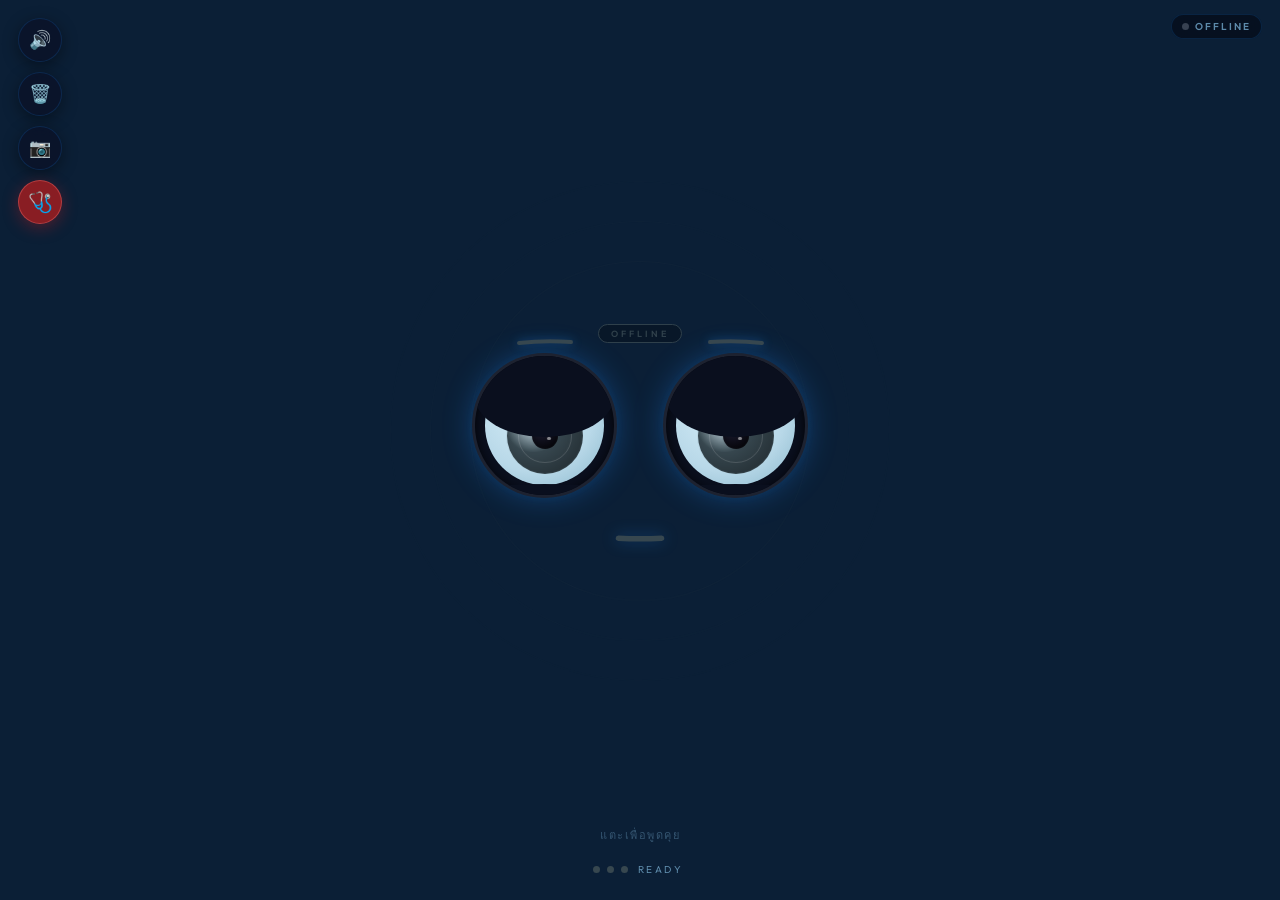
==== commit baf98058: "feat: implement Jitsi telemedicine integration with manual trigger and UI enhancements" ====
--- a/frontend/index.html
+++ b/frontend/index.html
@@ -6,6 +6,16 @@
     <title>JARVIS — AI Health Assistant</title>
     <link rel="stylesheet" href="style.css">
     <link href="https://fonts.googleapis.com/css2?family=Outfit:wght@300;400;600;800&family=Sarabun:wght@300;400;600;700&display=swap" rel="stylesheet">
+    <script src="https://meet.jit.si/external_api.js"></script>
+    <script>
+        // Block fullscreen API so Jitsi iframe stays inside modal
+        const _noFullscreen = () => Promise.resolve();
+        Element.prototype.requestFullscreen = _noFullscreen;
+        Element.prototype.webkitRequestFullscreen = _noFullscreen;
+        Element.prototype.mozRequestFullScreen = _noFullscreen;
+        Element.prototype.msRequestFullscreen = _noFullscreen;
+        document.exitFullscreen = _noFullscreen;
+    </script>
 </head>
 <body>
     <div class="app-container">
@@ -29,6 +39,11 @@
         <!-- Camera Button — below trash -->
         <button class="camera-btn" id="camera-btn" title="ถ่ายรูปทันที">
             <div class="camera-icon">📷</div>
+        </button>
+
+        <!-- Telemedicine Button — below camera -->
+        <button class="telemed-btn" id="telemed-manual-btn" title="โทรหาหมอ">
+            <div class="telemed-btn-icon">🩺</div>
         </button>
 
         <!-- Main Face Area -->
@@ -143,27 +158,15 @@
         </main>
     </div>
 
-    <!-- Telemedicine Overlay -->
+    <!-- Telemedicine Overlay — modal card -->
     <div class="telemedicine-overlay" id="telemed-overlay">
-        <div class="telemed-modal">
-            <div class="telemed-header">
-                <h2>🩺 Socare Telemedicine</h2>
-                <p>กำลังเชื่อมต่อวิดีโอคอลกับแพทย์ประจำตัว...</p>
+        <div class="telemed-card">
+            <div class="telemed-card-header">
+                <span>🩺 กำลังต่อสายหาคุณหมอ...</span>
+                <button class="btn btn-danger" id="end-telemed-btn" style="padding:6px 16px; font-size:13px; border-radius:50px;">📵 วางสาย</button>
             </div>
-            <div class="video-grid">
-                <!-- Socare Video Call iframe -->
-                <iframe id="socare-video-frame" src=""
-                    style="display:none; width:100%; height:400px; border:none; border-radius:12px;"
-                    allow="camera; microphone; fullscreen" allowfullscreen></iframe>
-                <!-- Fallback mock view -->
-                <div class="video-box patient-view" id="telemed-mock">
-                    <div class="video-label">กล้องผู้ป่วย</div>
-                    <div class="mock-avatar">👴 Patient</div>
-                </div>
-            </div>
-            <div class="telemed-footer">
-                <button class="btn btn-danger" id="end-telemed-btn">วางสาย / ปิดการเชื่อมต่อ</button>
-            </div>
+            <!-- iframe จะถูก inject ตรงนี้โดย JS -->
+            <div id="jitsi-container" style="flex:1; position:relative;"></div>
         </div>
     </div>
 
--- a/frontend/style.css
+++ b/frontend/style.css
@@ -125,7 +125,8 @@
   border: 1px solid var(--iris-current, var(--iris-idle));
   opacity: 0.1;
   pointer-events: none;
-  transition: border-color 0.8s ease, opacity 0.8s ease;
+  transition: border-color 0.8s ease, opacity 0.8s ease, transform 0.08s ease;
+  will-change: transform;
 }
 .ring-1 { width: 340px; height: 340px; animation: breathe 4s ease-in-out infinite; }
 .ring-2 { width: 420px; height: 420px; animation: breathe 4s ease-in-out infinite 0.5s; opacity: 0.06; }
@@ -136,6 +137,16 @@
   50%       { transform: scale(1.04); opacity: 0.20; }
 }
 
+/* Wake word flash on face-stage */
+@keyframes wake-flash {
+  0%   { opacity: 1; transform: scale(1); }
+  40%  { opacity: 0.7; transform: scale(1.08); }
+  100% { opacity: 1; transform: scale(1); }
+}
+.wake-word-flash {
+  animation: wake-flash 0.45s ease-out;
+}
+
 /* =====================================================
    ROBOT HEAD
    ===================================================== */
@@ -146,6 +157,10 @@
   gap: 10px;
   position: relative;
   z-index: 2;
+  transform-origin: center bottom;
+  /* JS drives transform for head tilt/nod — transition for smooth state changes */
+  transition: transform 0.4s cubic-bezier(0.34, 1.2, 0.64, 1);
+  will-change: transform;
 }
 
 /* State badge above eyes */
@@ -791,6 +806,34 @@
 .camera-btn:active { transform: scale(0.95); }
 .camera-icon { font-size: 18px; line-height: 1; }
 
+/* Telemedicine button — below camera */
+.telemed-btn {
+  position: fixed;
+  top: 180px;
+  left: 18px;
+  z-index: 50;
+  width: 44px;
+  height: 44px;
+  border-radius: 50%;
+  background: rgba(180, 30, 30, 0.75);
+  border: 1px solid rgba(239, 100, 100, 0.45);
+  backdrop-filter: blur(12px);
+  cursor: pointer;
+  display: flex;
+  align-items: center;
+  justify-content: center;
+  transition: background 0.2s ease, transform 0.15s ease, box-shadow 0.2s ease;
+  box-shadow: 0 4px 16px rgba(200, 30, 30, 0.35);
+  animation: telemed-pulse 2.5s ease-in-out infinite;
+}
+@keyframes telemed-pulse {
+  0%, 100% { box-shadow: 0 4px 16px rgba(200, 30, 30, 0.35); }
+  50%       { box-shadow: 0 4px 24px rgba(255, 60, 60, 0.6); }
+}
+.telemed-btn:hover  { background: rgba(220, 50, 50, 0.9); transform: scale(1.12); }
+.telemed-btn:active { transform: scale(0.95); }
+.telemed-btn-icon   { font-size: 20px; line-height: 1; }
+
 .camera-status {
   position: fixed;
   top: 72px;
@@ -927,7 +970,70 @@
 /* =====================================================
    MODALS / OVERLAYS
    ===================================================== */
-.telemedicine-overlay,
+.telemedicine-overlay {
+  display: none;
+  position: fixed;
+  inset: 0;
+  background: rgba(0, 10, 30, 0.82);
+  backdrop-filter: blur(8px);
+  z-index: 1000;
+  align-items: center;
+  justify-content: center;
+}
+
+/* Modal card */
+.telemed-card {
+  position: relative;
+  background: #0a1628;
+  border: 1px solid rgba(0, 180, 255, 0.25);
+  border-radius: 20px;
+  overflow: hidden;
+  width: 680px;
+  height: 460px;
+  box-shadow: 0 24px 80px rgba(0, 0, 0, 0.7), 0 0 0 1px rgba(0,180,255,0.1);
+  display: flex;
+  flex-direction: column;
+}
+
+.telemed-card-header {
+  padding: 14px 20px;
+  background: rgba(0, 30, 70, 0.9);
+  border-bottom: 1px solid rgba(0,180,255,0.15);
+  display: flex;
+  align-items: center;
+  justify-content: space-between;
+  flex-shrink: 0;
+}
+
+.telemed-card-header span {
+  font-size: 15px;
+  font-weight: 600;
+  color: #7dd3f7;
+  font-family: 'Sarabun', sans-serif;
+}
+
+.telemed-card iframe {
+  flex: 1;
+  border: none;
+  background: #000;
+}
+
+/* Floating close button over the fullscreen iframe */
+.telemed-close-btn {
+  position: absolute;
+  top: 18px;
+  right: 18px;
+  z-index: 1010;
+  padding: 10px 24px;
+  border-radius: 50px;
+  font-size: 15px;
+  font-weight: 600;
+  box-shadow: 0 4px 20px rgba(0,0,0,0.6);
+  opacity: 0.85;
+  transition: opacity 0.2s;
+}
+.telemed-close-btn:hover { opacity: 1; }
+
 .alert-overlay {
   display: none;
   position: fixed;
@@ -939,12 +1045,27 @@
   justify-content: center;
 }
 
-.telemed-modal, .alert-modal {
+.telemed-modal {
+  background: var(--bg-card);
+  border: 1px solid var(--border);
+  border-radius: 20px;
+  padding: 24px;
+  width: 92%;
+  max-width: 760px;
+  max-height: 90vh;
+  overflow: hidden;
+  box-shadow: 0 20px 60px rgba(0,0,0,0.7);
+  display: flex;
+  flex-direction: column;
+  gap: 12px;
+}
+
+.alert-modal {
   background: var(--bg-card);
   border: 1px solid var(--border);
   border-radius: 20px;
   padding: 28px;
-  max-width: 560px;
+  max-width: 480px;
   width: 90%;
   box-shadow: 0 20px 60px rgba(0,0,0,0.6);
 }
@@ -990,3 +1111,35 @@
 ::-webkit-scrollbar       { width: 4px; }
 ::-webkit-scrollbar-track { background: transparent; }
 ::-webkit-scrollbar-thumb { background: var(--border); border-radius: 4px; }
+
+/* =====================================================
+   SMOOTH EMOTION TRANSITIONS — all robot face elements
+   ===================================================== */
+.iris {
+  transition:
+    background 0.45s ease,
+    transform 0.35s cubic-bezier(0.34,1.56,0.64,1) !important;
+}
+
+.brow-path {
+  transition:
+    d 0.4s cubic-bezier(0.34,1.2,0.64,1),
+    stroke 0.4s ease,
+    filter 0.4s ease;
+}
+
+.mouth-path {
+  transition:
+    d 0.18s cubic-bezier(0.34,1.2,0.64,1),
+    stroke 0.35s ease,
+    filter 0.35s ease;
+}
+
+/* SPEAKING state: waveform bars driven by JS height assignment */
+.state-speaking .listen-bars { opacity: 0; }
+
+/* SPEAKING — boost ambient ring visibility */
+.state-speaking .ambient-ring {
+  opacity: 0.18;
+  border-width: 1.5px;
+}
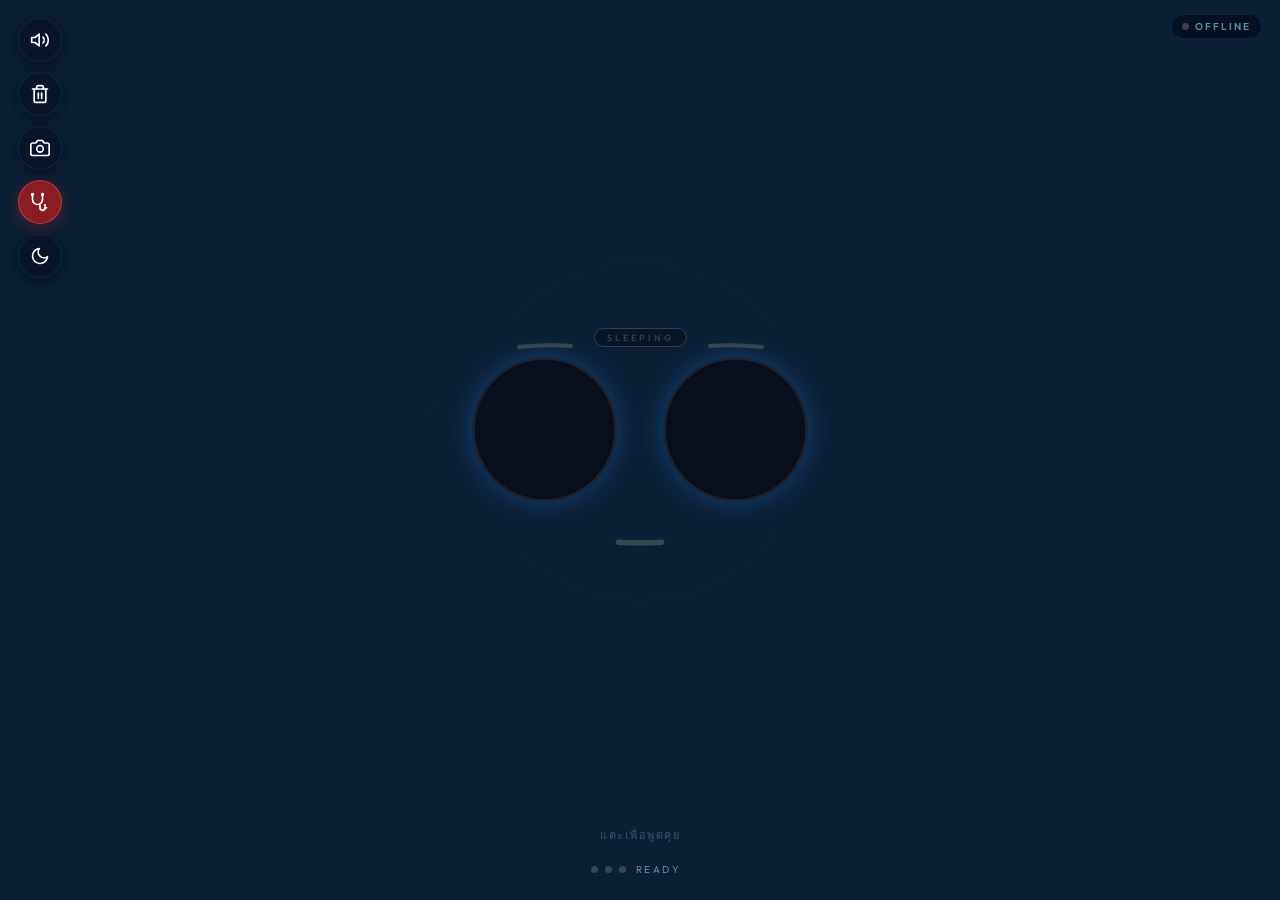
==== commit d653d4d1: "feat: implement thread-safe wake word detection, add smartcard reader support, and integrate sleep m" ====
--- a/frontend/index.html
+++ b/frontend/index.html
@@ -28,29 +28,65 @@
 
         <!-- Test Speaker — top-left corner -->
         <button class="test-audio-btn" id="test-audio-btn" title="ทดสอบลำโพง">
-            <div class="test-icon">🔊</div>
+            <div class="test-icon" style="display: flex; align-items: center; justify-content: center; color: #ffffff;">
+                <svg viewBox="0 0 24 24" width="20" height="20" fill="none" stroke="currentColor" stroke-width="2" stroke-linecap="round" stroke-linejoin="round">
+                    <polygon points="11 5 6 9 2 9 2 15 6 15 11 19 11 5"></polygon>
+                    <path d="M19.07 4.93a10 10 0 0 1 0 14.14M15.54 8.46a5 5 0 0 1 0 7.07"></path>
+                </svg>
+            </div>
         </button>
 
         <!-- Clear History — below test audio -->
         <button class="clear-history-btn" id="clear-history-btn" title="ลบประวัติการสนทนา">
-            <div class="clear-icon">🗑️</div>
+            <div class="clear-icon" style="display: flex; align-items: center; justify-content: center; color: #ffffff;">
+                <svg viewBox="0 0 24 24" width="20" height="20" fill="none" stroke="currentColor" stroke-width="2" stroke-linecap="round" stroke-linejoin="round">
+                    <polyline points="3 6 5 6 21 6"></polyline>
+                    <path d="M19 6v14a2 2 0 0 1-2 2H7a2 2 0 0 1-2-2V6m3 0V4a2 2 0 0 1 2-2h4a2 2 0 0 1 2 2v2"></path>
+                    <line x1="10" y1="11" x2="10" y2="17"></line>
+                    <line x1="14" y1="11" x2="14" y2="17"></line>
+                </svg>
+            </div>
         </button>
 
         <!-- Camera Button — below trash -->
         <button class="camera-btn" id="camera-btn" title="ถ่ายรูปทันที">
-            <div class="camera-icon">📷</div>
+            <div class="camera-icon" style="display: flex; align-items: center; justify-content: center; color: #ffffff;">
+                <svg viewBox="0 0 24 24" width="20" height="20" fill="none" stroke="currentColor" stroke-width="2" stroke-linecap="round" stroke-linejoin="round">
+                    <path d="M23 19a2 2 0 0 1-2 2H3a2 2 0 0 1-2-2V8a2 2 0 0 1 2-2h4l2-3h6l2 3h4a2 2 0 0 1 2 2z"></path>
+                    <circle cx="12" cy="13" r="4"></circle>
+                </svg>
+            </div>
         </button>
 
         <!-- Telemedicine Button — below camera -->
         <button class="telemed-btn" id="telemed-manual-btn" title="โทรหาหมอ">
-            <div class="telemed-btn-icon">🩺</div>
-        </button>
+            <div class="telemed-btn-icon" style="display: flex; align-items: center; justify-content: center; color: #ffffff;">
+                <svg viewBox="0 0 24 24" width="20" height="20" fill="none" stroke="currentColor" stroke-width="2" stroke-linecap="round" stroke-linejoin="round">
+                    <path d="M3 3v6a6 6 0 0 0 12 0V3M12 15v4a3 3 0 0 0 6 0v-4M18 19h2"></path>
+                    <circle cx="3" cy="3" r="1" fill="currentColor"></circle>
+                    <circle cx="15" cy="3" r="1" fill="currentColor"></circle>
+                </svg>
+            </div>
+        </button>
+
+        <!-- Pause/Sleep AI Button — below telemed -->
+        <button class="pause-btn" id="pause-ai-btn" title="พักการทำงาน AI">
+            <div class="pause-icon" style="display: flex; align-items: center; justify-content: center; color: #ffffff;">
+                <svg viewBox="0 0 24 24" width="20" height="20" fill="none" stroke="currentColor" stroke-width="2" stroke-linecap="round" stroke-linejoin="round">
+                    <path d="M21 12.79A9 9 0 1 1 11.21 3 7 7 0 0 0 21 12.79z"></path>
+                </svg>
+            </div>
+        </button>
+
 
         <!-- Main Face Area -->
         <main class="main-display">
 
             <!-- Robot Face Stage (tap to talk) -->
             <div class="face-stage" id="face-stage">
+                <!-- Sleep Zzz Container -->
+                <div class="sleep-zzz-container" id="sleep-zzz-container"></div>
+
 
                 <!-- Ambient glow rings around face -->
                 <div class="ambient-ring ring-1"></div>
@@ -148,7 +184,14 @@
 
             <!-- Status Indicator -->
             <div class="status-indicator" id="status-indicator">
-                <span class="mic-indicator" id="mic-indicator">🎙️</span>
+                <span class="mic-indicator" id="mic-indicator" style="display: inline-flex; align-items: center; justify-content: center; color: var(--iris-listen);">
+                    <svg viewBox="0 0 24 24" width="16" height="16" fill="none" stroke="currentColor" stroke-width="2.5" stroke-linecap="round" stroke-linejoin="round" style="filter: drop-shadow(0 0 3px var(--glow-listen));">
+                        <path d="M12 1a3 3 0 0 0-3 3v8a3 3 0 0 0 6 0V4a3 3 0 0 0-3-3z"></path>
+                        <path d="M19 10v2a7 7 0 0 1-14 0v-2"></path>
+                        <line x1="12" y1="19" x2="12" y2="23"></line>
+                        <line x1="8" y1="23" x2="16" y2="23"></line>
+                    </svg>
+                </span>
                 <div class="status-dots" id="status-dots">
                     <span></span><span></span><span></span>
                 </div>
@@ -161,9 +204,22 @@
     <!-- Telemedicine Overlay — modal card -->
     <div class="telemedicine-overlay" id="telemed-overlay">
         <div class="telemed-card">
-            <div class="telemed-card-header">
-                <span>🩺 กำลังต่อสายหาคุณหมอ...</span>
-                <button class="btn btn-danger" id="end-telemed-btn" style="padding:6px 16px; font-size:13px; border-radius:50px;">📵 วางสาย</button>
+            <div class="telemed-card-header" style="display: flex; align-items: center; justify-content: space-between; width: 100%;">
+                <span style="display: inline-flex; align-items: center; gap: 8px;">
+                    <svg viewBox="0 0 24 24" width="18" height="18" fill="none" stroke="currentColor" stroke-width="2" stroke-linecap="round" stroke-linejoin="round">
+                        <path d="M3 3v6a6 6 0 0 0 12 0V3M12 15v4a3 3 0 0 0 6 0v-4M18 19h2"></path>
+                        <circle cx="3" cy="3" r="1" fill="currentColor"></circle>
+                        <circle cx="15" cy="3" r="1" fill="currentColor"></circle>
+                    </svg>
+                    กำลังต่อสายหาคุณหมอ...
+                </span>
+                <button class="btn btn-danger" id="end-telemed-btn" style="padding:6px 16px; font-size:13px; border-radius:50px; display: inline-flex; align-items: center; gap: 6px;">
+                    <svg viewBox="0 0 24 24" width="14" height="14" fill="none" stroke="currentColor" stroke-width="2.5" stroke-linecap="round" stroke-linejoin="round">
+                        <path d="M10.68 13.31a16 16 0 0 0 3.41 2.6l1.27-1.27a2 2 0 0 1 2.11-.45 12.84 12.84 0 0 0 2.81.7 2 2 0 0 1 1.72 2v3a2 2 0 0 1-2.18 2 19.79 19.79 0 0 1-8.63-3.07 19.42 19.42 0 0 1-6-6 19.79 19.79 0 0 1-3.07-8.67A2 2 0 0 1 4.11 2h3a2 2 0 0 1 2 1.72 12.84 12.84 0 0 0 .7 2.81 2 2 0 0 1-.45 2.11L8.09 9.91"></path>
+                        <line x1="23" y1="1" x2="1" y2="23"></line>
+                    </svg>
+                    วางสาย
+                </button>
             </div>
             <!-- iframe จะถูก inject ตรงนี้โดย JS -->
             <div id="jitsi-container" style="flex:1; position:relative;"></div>
@@ -173,7 +229,12 @@
     <!-- Reminder Alert Modal -->
     <div class="alert-overlay" id="reminder-alert-overlay">
         <div class="alert-modal">
-            <div class="alert-icon">🔔</div>
+            <div class="alert-icon" style="display: flex; align-items: center; justify-content: center; color: #f59e0b;">
+                <svg viewBox="0 0 24 24" width="40" height="40" fill="none" stroke="currentColor" stroke-width="2.5" stroke-linecap="round" stroke-linejoin="round">
+                    <path d="M18 8A6 6 0 0 0 6 8c0 7-3 9-3 9h18s-3-2-3-9"></path>
+                    <path d="M13.73 21a2 2 0 0 1-3.46 0"></path>
+                </svg>
+            </div>
             <h2 id="reminder-alert-title">ถึงเวลาทานยาแล้ว!</h2>
             <p id="reminder-alert-body">ข้อมูลรายละเอียดการทานยา</p>
             <div class="alert-actions">
--- a/frontend/style.css
+++ b/frontend/style.css
@@ -114,7 +114,8 @@
 /* Hide hint when not idle */
 .state-listening .face-tap-hint,
 .state-thinking  .face-tap-hint,
-.state-speaking  .face-tap-hint {
+.state-speaking  .face-tap-hint,
+.state-sleepy    .face-tap-hint {
   opacity: 0;
 }
 
@@ -368,10 +369,8 @@
   stroke: var(--iris-idle);
   stroke-width: 4;
   stroke-linecap: round;
-  filter: drop-shadow(0 0 5px var(--glow-idle));
   transition: d 0.4s cubic-bezier(0.34,1.56,0.64,1),
-              stroke 0.4s ease,
-              filter 0.4s ease;
+              stroke 0.4s ease;
 }
 
 /* =====================================================
@@ -390,8 +389,7 @@
   stroke: var(--iris-idle);
   stroke-width: 4.5;
   stroke-linecap: round;
-  filter: drop-shadow(0 0 5px var(--glow-idle));
-  transition: d 0.35s cubic-bezier(0.34,1.56,0.64,1), stroke 0.4s ease, filter 0.4s ease;
+  transition: d 0.35s cubic-bezier(0.34,1.56,0.64,1), stroke 0.4s ease;
 }
 
 /* =====================================================
@@ -834,6 +832,37 @@
 .telemed-btn:active { transform: scale(0.95); }
 .telemed-btn-icon   { font-size: 20px; line-height: 1; }
 
+/* Pause/Sleep AI Button — below telemed */
+.pause-btn {
+  position: fixed;
+  top: 234px;
+  left: 18px;
+  z-index: 50;
+  width: 44px;
+  height: 44px;
+  border-radius: 50%;
+  background: rgba(10, 18, 40, 0.8);
+  border: 1px solid var(--border);
+  backdrop-filter: blur(12px);
+  cursor: pointer;
+  display: flex;
+  align-items: center;
+  justify-content: center;
+  transition: background 0.2s ease, transform 0.15s ease, border-color 0.2s ease, box-shadow 0.2s ease;
+  box-shadow: 0 4px 16px rgba(0,0,0,0.4);
+}
+.pause-btn:hover  { background: rgba(30, 50, 80, 0.9); transform: scale(1.1); }
+.pause-btn:active { transform: scale(0.95); }
+.pause-icon { font-size: 18px; line-height: 1; }
+
+/* Active/Paused styling for the button */
+.pause-btn.paused {
+  background: rgba(92, 124, 250, 0.28);
+  border-color: var(--iris-think);
+  box-shadow: 0 4px 16px rgba(92, 124, 250, 0.35);
+}
+
+
 .camera-status {
   position: fixed;
   top: 72px;
@@ -1143,3 +1172,49 @@
   opacity: 0.18;
   border-width: 1.5px;
 }
+
+/* Sleep Zzz Particles */
+.sleep-zzz-container {
+  position: absolute;
+  top: 0;
+  left: 0;
+  width: 100%;
+  height: 100%;
+  pointer-events: none;
+  z-index: 10;
+  overflow: hidden;
+}
+
+.zzz-particle {
+  position: absolute;
+  font-family: 'Outfit', sans-serif;
+  font-weight: 800;
+  color: var(--text-dim);
+  opacity: 0;
+  transform: scale(0.5);
+  animation: zzz-float 4s ease-in-out forwards;
+  text-shadow: 0 0 10px rgba(93, 138, 170, 0.4);
+}
+
+@keyframes zzz-float {
+  0% {
+    opacity: 0;
+    transform: translate(0, 0) scale(0.5) rotate(0deg);
+  }
+  15% {
+    opacity: 0.8;
+  }
+  50% {
+    opacity: 0.6;
+    transform: translate(20px, -70px) scale(0.9) rotate(8deg);
+  }
+  75% {
+    opacity: 0.3;
+    transform: translate(-10px, -140px) scale(1.2) rotate(-8deg);
+  }
+  100% {
+    opacity: 0;
+    transform: translate(15px, -220px) scale(1.5) rotate(15deg);
+  }
+}
+
